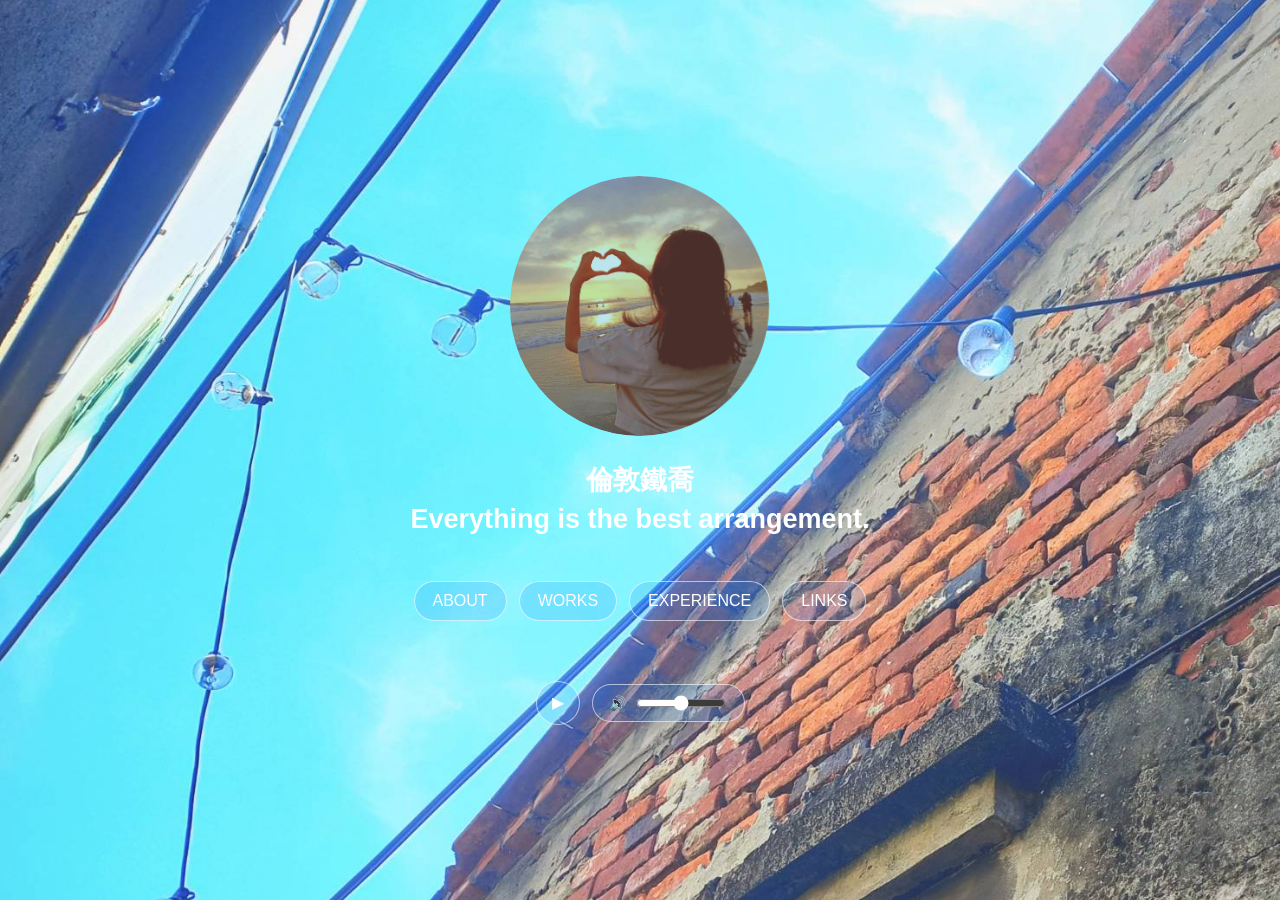
==== index.html @ 773527a7 "Update index.html" ====
<!DOCTYPE html>
<html lang="zh">
<head>
    <meta charset="UTF-8">
    <meta name="viewport" content="width=device-width, initial-scale=1.0">
    <link rel="icon" href="me.png" type="image/x-icon">
    <link rel="stylesheet" href="styles.css">
    <title>bone.1018</title>
</head>
<body>
    <main>
        <!-- 旋轉相片 -->
        <div class="photo-container">
            <div class="photo-piece"></div>
        </div>

        <!-- 音樂 -->
        <audio id="music">
            <source src="greenteahoney.mp3" type="audio/mpeg">
        </audio>

        <!-- 固定文字 -->
        <section class="fixed-text">
            <h1>倫敦鐵喬</h1>
            <h2>Everything is the best arrangement.</h2>
        </section>

        <!-- 按鈕 -->
        <section class="button-container">
            <button id="popup1Btn" class="popupBtn">ABOUT</button>
            <button id="popup2Btn" class="popupBtn">WORKS</button>
            <button id="popup3Btn" class="popupBtn" onclick="window.open('https://hackmd.io/@bone1018/bone1018/', '_blank')">EXPERIENCE</button>
            <button id="popup4Btn" class="popupBtn">LINKS</button>
        </section>

        <!-- 音樂控制 -->
        <div class="music-controls">
            <button id="playPauseBtn" class="round-btn" aria-label="播放/暫停音樂">⏸</button>
            <div class="volume-pill">
            <span aria-hidden="true">🔊</span>
            <input type="range" id="volumeSlider" min="0" max="100" value="50" aria-label="音量">
            </div>
        </div>


        <!-- 遮罩 -->
        <div id="overlay"></div>

        <!-- ABOUT -->
        <div id="popup1" class="popup" style="background-image:url('background2.png'); overflow: auto;">
            <h3>ABOUT</h3>
            <h4 style="font-weight: 400;">。INTP-T
                <br><br>。南大附中 普高
                <br><br>。高雄科技大學 環境與安全衛生工程學系<br><br>
                <br><br>。2023_35th向陽美展_主展 & 策展 & 主持
                <br><br>。2024_SCIST聯合寒訓_資得其樂_活動組
                <br><br>。2024_南大附中資研社_S2社長
                <br><br>。2024_南十校聯合茶會_公關美宣組
                <br><br>。2024_南七校聯合迎新_活動組 & 隊輔
                <br><br>。2025_SCIST_S5行政組_美宣
                <br><br>。2025_SCIST聯合寒訓_資深玩家_美宣組長 & 活動場務組
                <br><br>。2025_SITCON lightning talk
                <br><br>。2025_南四校聯合社課 副召
                <br><br>。2026_SITCON Camp_課程活動組組員
            </h4>
        </div>

        <!-- WORKS -->
        <div id="popup2" class="popup" style="background-image:url('background2.png');">
            <h3>WORKS</h3>
            <img src="girl.png" width="200" height="200">
            <img src="writer.png" width="200" height="200"/>
            <img src="LOGO.png" width="200" height="200"/>
            <img src="wintertraining.png" width="200" height="200"/>
        </div>

        <!-- LINKS -->
        <div id="popup4" class="popup" style="background-image:url('background2.png');">
            <h3>LINKS</h3>
            <h4>Contact - bone.1018 / 倫敦鐵喬</h4>
            <button class="text-button link-button" onclick="window.open('https://www.instagram.com/bone.1018/', '_blank')">。Instagram</button>
            <br><br><button class="text-button link-button" onclick="window.open('https://discordapp.com/users/850309889195900929', '_blank')">。Discord</button>
            <h4>Other website</h4>
            <button class="text-button link-button" onclick="window.open('https://www.hyjdevelop.com/', '_blank')">。HYJ devolop</button>
            <br><br><button class="text-button link-button" onclick="window.open('https://hyjblog.hyjdevelop.com/', '_blank')">。HYJ's blog</button>
            <br><br><button class="text-button link-button" onclick="window.open('https://sharkyy.netlify.app/', '_blank')">。鯊魚Y.Y的成長日記</button>
        </div>
    </main>
<link rel="stylesheet" href="css/styles.css">
<script src="scripts.js"></script>
</body>
</html>
---- styles.css ----
* {box-sizing: border-box;}

body, html {
    height: 100%;
    margin: 0;
    font-size: 18px;
    font-family: "Noto Sans TC", "Microsoft JhengHei", sans-serif;
    background-image: url('background1.png');
    background-repeat: no-repeat;
    background-attachment: fixed;
    background-position: center;
    background-size: cover;
    color: white;
}

main {
    position: relative;
    min-height: 100vh;
    display: flex;
    flex-direction: column;
    align-items: center;
    justify-content: center;
    padding: 20px;
}

/* ===== 旋轉相片 ===== */
.photo-container {
    position: relative;
    width: 260px;
    height: 260px;
    margin-top: 40px;
}

.photo-piece {
    width: 100%;
    height: 100%;
    border-radius: 50%;
    background-image: url('me.png');
    background-size: cover;
    background-position: center;
    animation: rotate 60s linear infinite;
}

@keyframes rotate {
    from { transform: rotate(0deg); }
    to { transform: rotate(360deg); }
}

/* ===== 固定文字 ===== */
.fixed-text {
    text-align: center;
    margin: 20px 0;
}

.fixed-text h1,
.fixed-text h2 {
    margin: 6px 0;
    color: white;
}

/* ===== 按鈕列 ===== */
.button-container {
    display: flex;
    flex-wrap: wrap;
    justify-content: center;
    gap: 12px;
    margin: 20px 0 60px;
}

.popupBtn,
.link-btn {
    background-color: rgba(0, 123, 255, 0.15);
    color: white;
    border: 1px solid rgba(255, 255, 255, 0.6);
    border-radius: 20px;
    padding: 10px 18px;
    font-size: 16px;
    cursor: pointer;
    text-decoration: none;
    transition: background-color 0.2s ease;
    white-space: nowrap;
}

.popupBtn:hover,
.link-btn:hover {
    background-color: rgba(0, 123, 255, 0.4);
}

/* ===== 音樂控制 ===== */
.music-controls {
    display: flex;
    align-items: center;
    gap: 12px;
    margin-bottom: 40px;
}

.round-btn {
    width: 44px;
    height: 44px;
    border-radius: 50%;
    background-color: rgba(0, 123, 255, 0.15);
    color: white;
    border: 1px solid rgba(255, 255, 255, 0.6);
    cursor: pointer;
    font-size: 16px;
    display: flex;
    align-items: center;
    justify-content: center;
    transition: background-color 0.2s ease;
    flex-shrink: 0;
}

.round-btn:hover {
    background-color: rgba(0, 123, 255, 0.4);
}

.volume-pill {
    display: flex;
    align-items: center;
    gap: 8px;
    background-color: rgba(0, 123, 255, 0.15);
    border: 1px solid rgba(255, 255, 255, 0.6);
    border-radius: 22px;
    padding: 8px 16px;
}

.volume-pill span {
    font-size: 14px;
}

.volume-pill input[type="range"] {
    width: 90px;
    accent-color: white;
    cursor: pointer;
}

/* ===== 彈出視窗 ===== */
#overlay {
    display: none;
    position: fixed;
    inset: 0;
    background-color: rgba(0, 0, 0, 0.5);
    z-index: 999;
}

.popup {
    display: none;
    position: fixed;
    left: 50%;
    top: 50%;
    transform: translate(-50%, -50%);
    padding: 30px;
    background-size: cover;
    background-position: center;
    border-radius: 12px;
    box-shadow: 0 0 20px rgba(0, 0, 0, 0.3);
    z-index: 1000;
    width: min(650px, 90vw);
    height: min(650px, 85vh);
    overflow-y: auto;
    color: white;
}

.closePopupBtn {
    position: sticky;
    top: 0;
    float: right;
    background: rgba(0, 0, 0, 0.4);
    border: none;
    color: white;
    font-size: 18px;
    width: 32px;
    height: 32px;
    border-radius: 50%;
    cursor: pointer;
}

.works-grid {
    display: flex;
    flex-wrap: wrap;
    gap: 10px;
    justify-content: center;
}

.works-grid img {
    width: 160px;
    height: 160px;
    object-fit: cover;
    border-radius: 8px;
}

.text-button,
.link-button {
    background: none;
    border: none;
    color: white;
    font-size: 16px;
    cursor: pointer;
    text-align: left;
    padding: 0;
}

.text-button:hover,
.link-button:hover {
    text-decoration: underline;
}

/* ===== 文章頁共用 ===== */
.article-page main,
.edit-page main {
    align-items: stretch;
    max-width: 800px;
    margin: 0 auto;
    width: 100%;
}

.page-header {
    display: flex;
    flex-wrap: wrap;
    justify-content: space-between;
    align-items: center;
    gap: 12px;
    margin-bottom: 20px;
}

.article-list {
    list-style: none;
    padding: 0;
    width: 100%;
}

.article-card {
    display: flex;
    justify-content: space-between;
    align-items: center;
    gap: 12px;
    background: rgba(0, 0, 0, 0.35);
    border-radius: 10px;
    padding: 16px 20px;
    margin-bottom: 12px;
    flex-wrap: wrap;
}

.article-card .article-info a {
    color: white;
    font-size: 18px;
    text-decoration: none;
}

.article-card .article-info a:hover {
    text-decoration: underline;
}

.article-card .article-date {
    display: block;
    font-size: 13px;
    color: rgba(255, 255, 255, 0.7);
    margin-top: 4px;
}

.article-card .article-actions {
    display: flex;
    gap: 8px;
}

.btn {
    display: inline-block;
    background-color: rgba(0, 123, 255, 0.5);
    color: white;
    border: none;
    border-radius: 8px;
    padding: 8px 16px;
    font-size: 14px;
    cursor: pointer;
    text-decoration: none;
}

.btn:hover {
    background-color: rgba(0, 123, 255, 0.8);
}

.btn.danger {
    background-color: rgba(220, 53, 69, 0.6);
}

.btn.danger:hover {
    background-color: rgba(220, 53, 69, 0.9);
}

.btn.secondary {
    background-color: rgba(255, 255, 255, 0.2);
}

.empty-state {
    text-align: center;
    padding: 40px 0;
    color: rgba(255, 255, 255, 0.7);
}

/* ===== 表單 (新增/編輯文章) ===== */
.article-form {
    display: flex;
    flex-direction: column;
    gap: 14px;
    background: rgba(0, 0, 0, 0.35);
    border-radius: 10px;
    padding: 24px;
}

.article-form label {
    font-size: 14px;
    display: flex;
    flex-direction: column;
    gap: 6px;
}

.article-form input,
.article-form textarea {
    font-family: inherit;
    font-size: 15px;
    padding: 10px;
    border-radius: 6px;
    border: 1px solid rgba(255, 255, 255, 0.4);
    background: rgba(255, 255, 255, 0.1);
    color: white;
}

.article-form textarea {
    min-height: 260px;
    resize: vertical;
}

.article-form input::placeholder,
.article-form textarea::placeholder {
    color: rgba(255, 255, 255, 0.6);
}

.form-actions {
    display: flex;
    gap: 10px;
    justify-content: flex-end;
}

.article-content {
    background: rgba(0, 0, 0, 0.35);
    border-radius: 10px;
    padding: 24px;
    white-space: pre-wrap;
    line-height: 1.8;
}

/* ===== 手機版 (寬度 768px 以下) ===== */
@media (max-width: 768px) {
    body, html {
        font-size: 16px;
    }

    .photo-container {
        width: 180px;
        height: 180px;
        margin-top: 20px;
    }

    .fixed-text h1 {
        font-size: 26px;
    }

    .fixed-text h2 {
        font-size: 16px;
    }

    .button-container {
        gap: 8px;
    }

    .popupBtn,
    .link-btn {
        padding: 8px 14px;
        font-size: 14px;
    }

    .popup {
        width: 92vw;
        height: 85vh;
        padding: 20px;
    }

    .works-grid img {
        width: 45vw;
        height: 45vw;
        max-width: 160px;
        max-height: 160px;
    }

    .article-card {
        flex-direction: column;
        align-items: flex-start;
    }

    .article-form {
        padding: 16px;
    }

    .music-controls {
        margin-bottom: 24px;
    }

    .volume-pill input[type="range"] {
        width: 70px;
    }
}
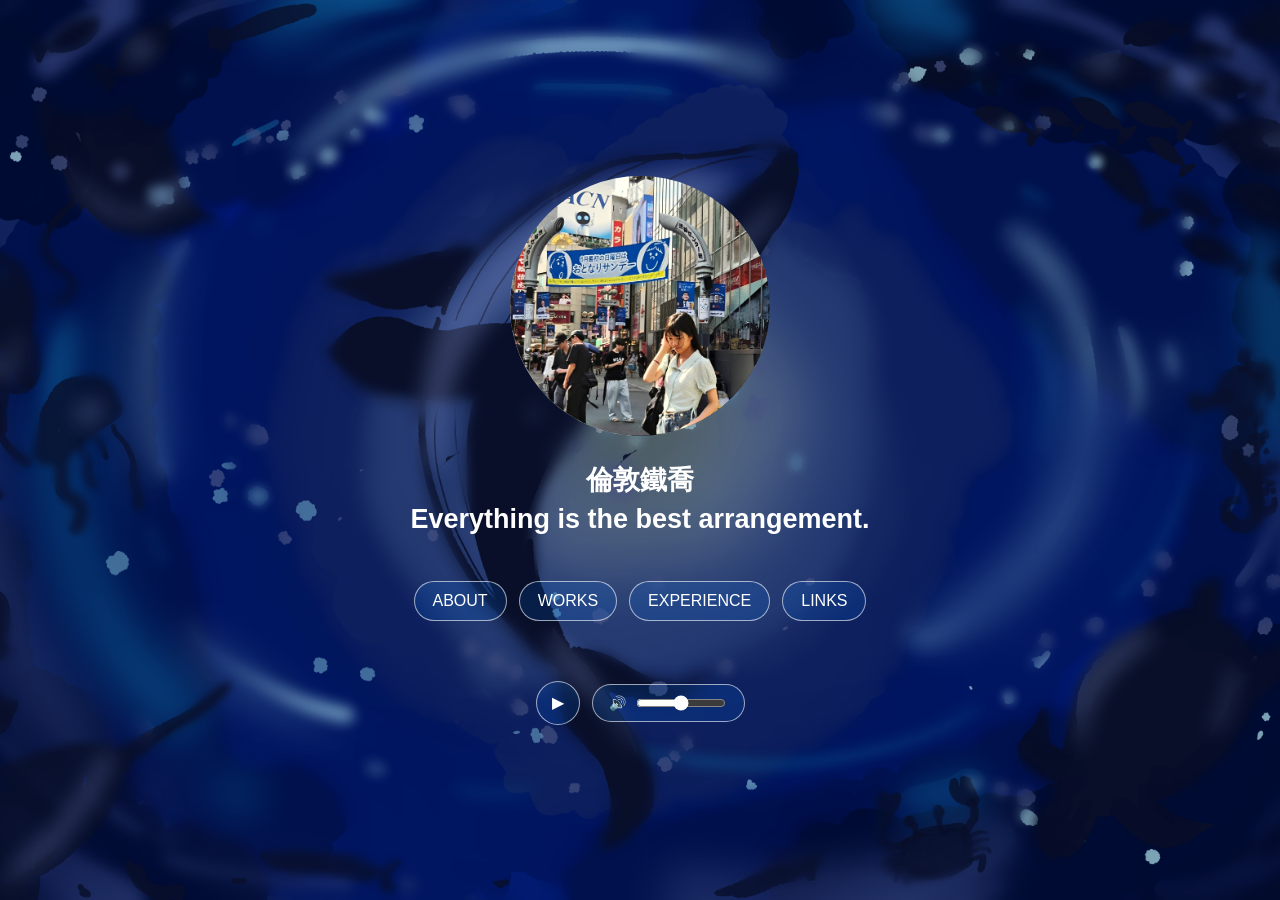
==== commit 86be2ae2: "Update index.html" ====
--- a/index.html
+++ b/index.html
@@ -72,6 +72,8 @@
             <img src="writer.png" width="200" height="200"/>
             <img src="LOGO.png" width="200" height="200"/>
             <img src="wintertraining.png" width="200" height="200"/>
+            <img src="house.png" width="200" height="200"/>
+            <img src="street.png" width="200" height="200"/>
         </div>
 
         <!-- LINKS -->
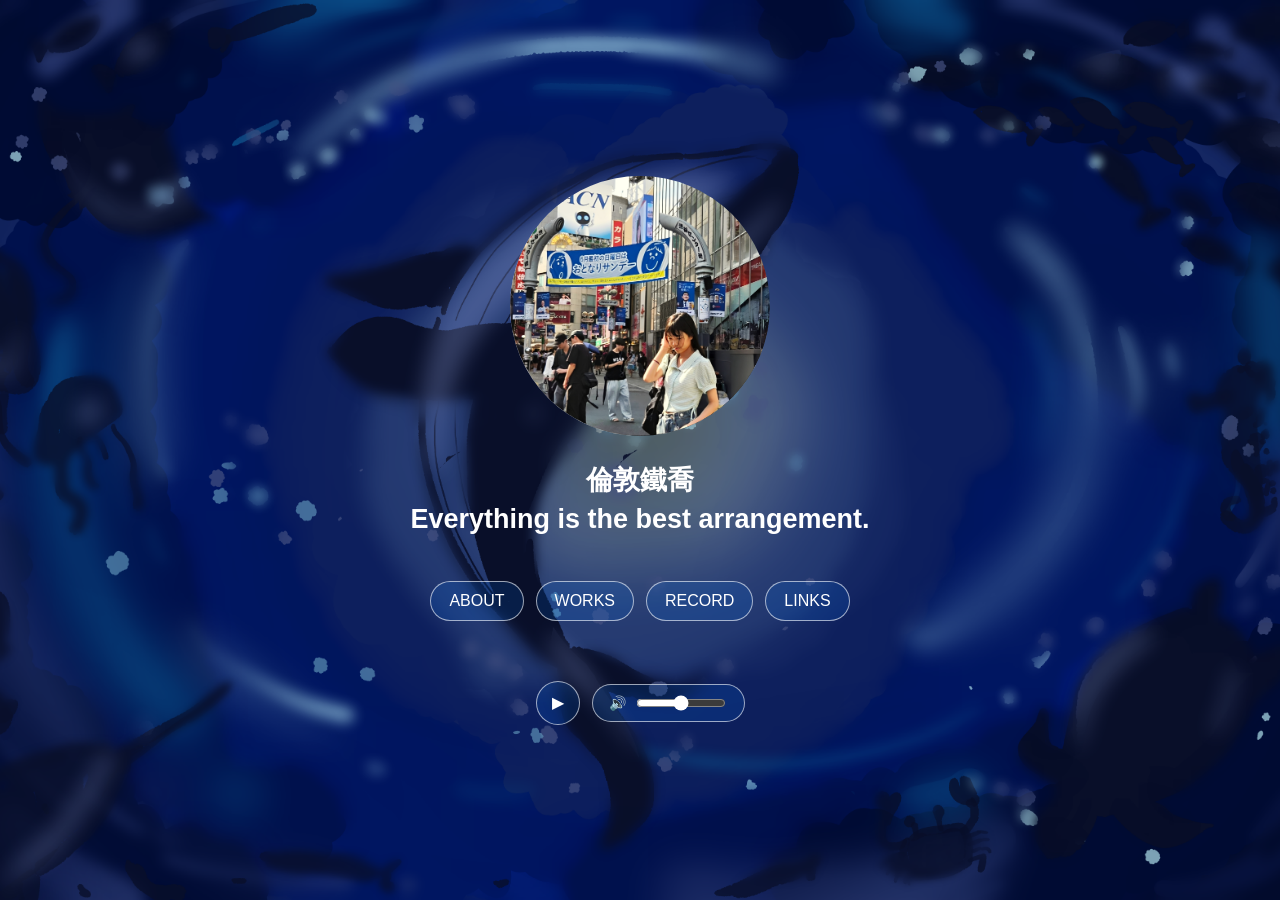
==== commit e71decee: "Update index.html" ====
--- a/index.html
+++ b/index.html
@@ -29,7 +29,7 @@
         <section class="button-container">
             <button id="popup1Btn" class="popupBtn">ABOUT</button>
             <button id="popup2Btn" class="popupBtn">WORKS</button>
-            <button id="popup3Btn" class="popupBtn" onclick="window.open('https://hackmd.io/@bone1018/bone1018/', '_blank')">EXPERIENCE</button>
+            <button id="popup3Btn" class="popupBtn" onclick="window.open('https://hackmd.io/@bone1018/bone1018/', '_blank')">RECORD</button>
             <button id="popup4Btn" class="popupBtn">LINKS</button>
         </section>
 
@@ -48,10 +48,11 @@
 
         <!-- ABOUT -->
         <div id="popup1" class="popup" style="background-image:url('background2.png'); overflow: auto;">
-            <h3>ABOUT</h3>
+            <h3>ABOUT ME</h3>
             <h4 style="font-weight: 400;">。INTP-T
                 <br><br>。南大附中 普高
-                <br><br>。高雄科技大學 環境與安全衛生工程學系<br><br>
+                <br><br>。高雄科技大學 環境與安全衛生工程學系
+                <br><h3>ACTIVITIES</h3>
                 <br><br>。2023_35th向陽美展_主展 & 策展 & 主持
                 <br><br>。2024_SCIST聯合寒訓_資得其樂_活動組
                 <br><br>。2024_南大附中資研社_S2社長
@@ -72,8 +73,8 @@
             <img src="writer.png" width="200" height="200"/>
             <img src="LOGO.png" width="200" height="200"/>
             <img src="wintertraining.png" width="200" height="200"/>
-            <img src="house.png" width="200" height="200"/>
-            <img src="street.png" width="200" height="200"/>
+            <img src="house.png" width="200" height="300"/>
+            <img src="street.png" width="200" height="300"/>
         </div>
 
         <!-- LINKS -->
